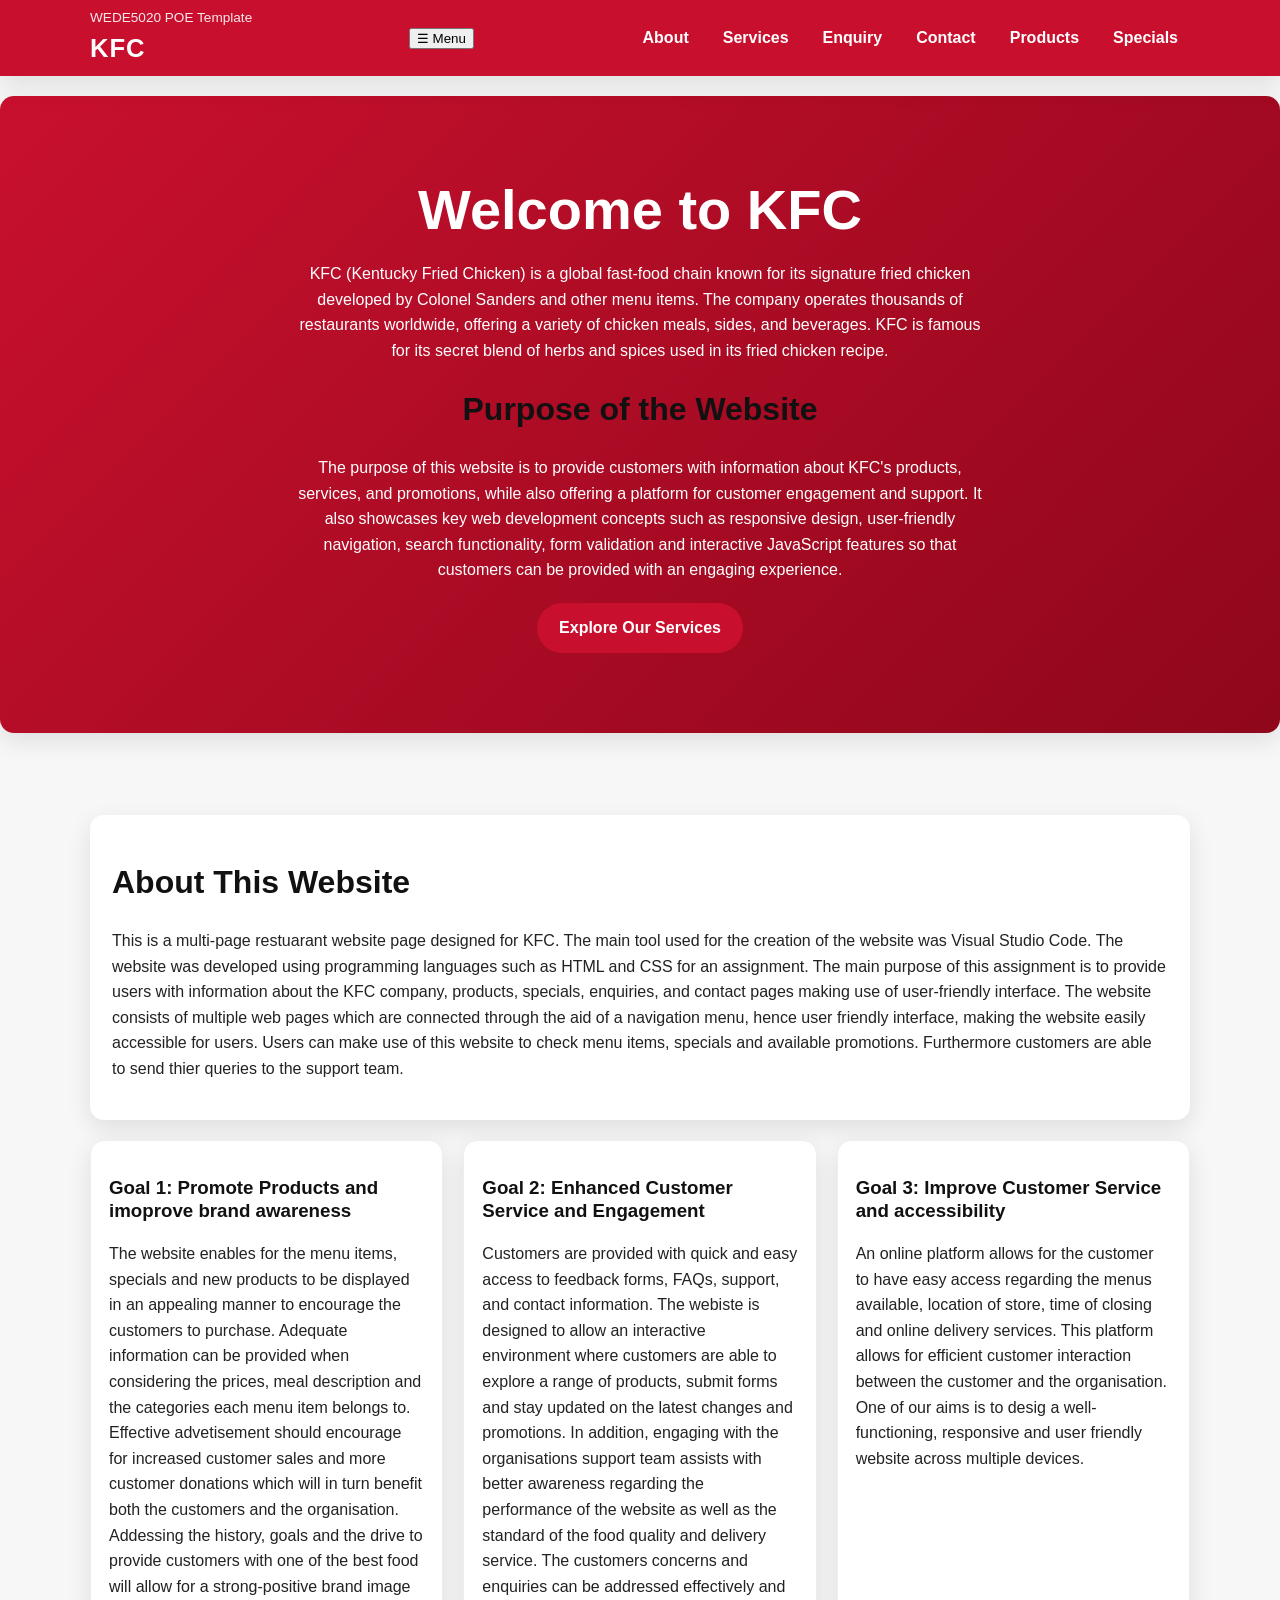
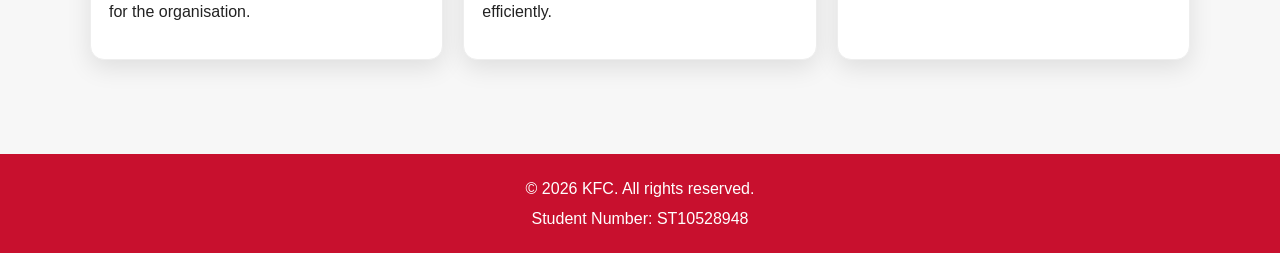
==== index.html @ 45b22a52 "Add files via upload" ====
<!DOCTYPE html>
<html lang="en">
<head>
  <title>Home | WEDE5020 POE Website</title>

  <meta charset="UTF-8">
  <meta name="viewport" content="width=device-width, initial-scale=1.0">
  <meta name="description" content="TODO: Write a short page description for search engines.">
  <meta name="keywords" content="TODO, replace, with, relevant, keywords">
  <meta name="author" content="Student Name">
  <link rel="stylesheet" href="style.css">
  <script defer src="main.js"></script>
</head>
<body>
  <header class="site-header">
    <div class="container header-layout">
      <div>
        <p class="site-tag">WEDE5020 POE Template</p>
        <strong>KFC</strong>
      </div>
      <button class="menu-toggle" type="button" aria-label="Open navigation" aria-expanded="false">☰</button>
    <nav aria-label="Primary">
      <ul class="nav-list">
        <li><a href="about.html">About</a></li>
        <li><a href="services.html">Services</a></li>
        <li><a href="enquiry.html">Enquiry</a></li>
        <li><a href="contact.html">Contact</a></li>
        <li><a href="products.html">Products</a></li>
        <li><a href="specials.html">Specials</a></li>
      </ul>
  </nav>
    </div>
  </header>

    <section class="hero">
      <div class="container">
        <h1>Welcome to KFC</h1>
        <p>KFC (Kentucky Fried Chicken) is a global fast-food chain known for its signature fried chicken developed by Colonel Sanders and 
          other menu items. The company operates thousands of restaurants worldwide, offering a variety of chicken meals, sides, and beverages.
          KFC is famous for its secret blend of herbs and spices used in its fried chicken recipe.</p>
        <h2>Purpose of the Website</h2>
        <p>The purpose of this website is to provide customers with information about KFC's products, services, and promotions, while also offering
           a platform for customer engagement and support. It also showcases key web development concepts such as responsive design, user-friendly 
           navigation, search functionality, form validation and interactive JavaScript features so that customers can be provided with an engaging
           experience.</p>
        <a class="button" href="services.html">Explore Our Services</a>
      </div>
    </section>

    <main class="container">
      <section>
        <h2>About This Website</h2>
        <p>This is a multi-page restuarant website page designed for KFC. The main tool used for the creation of the website was Visual Studio Code. 
          The website was developed using programming languages such as HTML and CSS for an assignment. The main purpose of this
          assignment is to provide users with information about the KFC company, products, specials, enquiries, and contact pages 
          making use of user-friendly interface. The website consists of multiple web pages which are connected through the aid of a navigation menu,
          hence user friendly interface, making the website easily accessible for users. Users can make use of this website to check menu items,
          specials and available promotions. Furthermore customers are able to send thier queries to the support team.</p>
      </section>

      <section class="card-grid">
        <article class="card">
          <h3>Goal 1: Promote Products and imoprove brand awareness</h3>
          <p>The website enables for the menu items, specials and new products to be displayed in an appealing manner to encourage the customers to purchase.
            Adequate information can be provided when considering the prices, meal description and the categories each menu item belongs to.
            Effective advetisement should encourage for increased customer sales and more customer donations which will in turn benefit both the customers and the organisation.
            Addessing the history, goals and the drive to provide customers with one of the best food will allow for a strong-positive brand image for the organisation.
          </p>
        </article>
        <article class="card">
          <h3>Goal 2: Enhanced Customer Service and Engagement</h3>
          <p>Customers are provided with quick and easy access to feedback forms, FAQs, support, and contact information.
            The webiste is designed to allow an interactive environment where customers are able to explore a range of products, submit forms and stay updated on the latest changes and promotions.
            In addition, engaging with the organisations support team assists with better awareness regarding the performance of the website as well as the standard of the food quality and delivery service.
            The customers concerns and enquiries can be addressed effectively and efficiently.
          </p>
        </article>
        <article class="card">
          <h3>Goal 3: Improve Customer Service and accessibility</h3>
          <p>An online platform allows for the customer to have easy access regarding the menus available, location of store, time of closing and online delivery services.
            This platform allows for efficient customer interaction between the customer and the organisation.
            One of our aims is to desig a well-functioning, responsive and user friendly website across multiple devices.</p>
        </article>
      </section>
    </main>

  <footer class="site-footer">
    <div class="container">
      <p>&copy; 2026 KFC. All rights reserved.</p>
      <p>Student Number: ST10528948</p>
    </div>
  </footer>
</body>
</html>
---- style.css ----
:root {
  --primary: #c8102e;
  --dark: #111111;
  --light: #ffffff;
  --soft: #f7f7f7;
  --text: #222222;
  --muted: #666666;
  --radius: 14px;
  --shadow: 0 8px 24px rgba(0, 0, 0, 0.10);
}

* { box-sizing: border-box; }

html { scroll-behavior: smooth; }

body {
  margin: 0;
  font-family: Arial, Helvetica, sans-serif;
  color: var(--text);
  background: var(--soft);
  line-height: 1.6;
}

img, iframe { max-width: 100%; }
img { display: block; height: auto; object-fit: cover; width: 100%; border-radius: var(--radius); }
iframe { width: 100%; min-height: 240px; border: 0; border-radius: var(--radius); }

#CEOs, #CEOs * { box-sizing: border-box;height: 200px; width: 200px; }

.container { width: min(1100px, 92%); margin: 0 auto; }

.site-header, .site-footer {
  background: var(--primary);
  color: var(--light);
}

.site-header { position: sticky; top: 0; z-index: 10; box-shadow: var(--shadow); }
.site-footer { text-align: center; padding: 18px 0; margin-top: 40px; }
.site-footer p { margin: 4px 0; }

.header-layout {
  min-height: 76px;
  display: flex;
  align-items: center;
  justify-content: space-between;
  gap: 20px;
}

.site-tag { margin: 0; font-size: 0.85rem; opacity: 0.9; }
.site-header strong { font-size: 1.6rem; letter-spacing: 1px; }

.menu-toggle {
  display: none;
  border: 2px solid var(--light);
  background: transparent;
  color: var(--light);
  border-radius: 8px;
  font-size: 1.6rem;
  padding: 4px 10px;
  cursor: pointer;
}

.nav-list {
  list-style: none;
  display: flex;
  flex-wrap: wrap;
  align-items: center;
  justify-content: center;
  gap: 10px;
  margin: 0;
  padding: 0;
}

.nav-list a {
  color: var(--light);
  text-decoration: none;
  font-weight: 700;
  padding: 10px 12px;
  border-radius: 999px;
  transition: background 0.2s ease, color 0.2s ease;
}

.nav-list a:hover, .nav-list a.active { background: var(--dark); color: var(--light); }

main { padding: 34px 0; }
h1, h2, h3 { line-height: 1.2; color: var(--dark); }
h1 { text-align: center; font-size: clamp(2rem, 5vw, 3.5rem); margin: 0 0 18px; }
h2 { font-size: clamp(1.35rem, 3vw, 2rem); }
p { font-size: 1rem; }

.hero {
  background: linear-gradient(135deg, var(--primary), #8f071b);
  color: var(--light);
  text-align: center;
  padding: clamp(35px, 8vw, 80px) 20px;
  border-radius: var(--radius);
  box-shadow: var(--shadow);
  margin-bottom: 28px;
}
.hero h1, .hero p { color: var(--light); }
.hero p { max-width: 700px; margin: 0 auto 20px; }

.intro, section {
  background: var(--light);
  padding: 22px;
  margin: 20px 0;
  border-radius: var(--radius);
  box-shadow: var(--shadow);
}

.card-grid, .products {
  display: grid;
  grid-template-columns: repeat(auto-fit, minmax(230px, 1fr));
  gap: 20px;
  background: transparent;
  padding: 0;
  box-shadow: none;
}

.card, .product {
  background: var(--light);
  border-radius: var(--radius);
  overflow: hidden;
  box-shadow: var(--shadow);
  border: 1px solid #eeeeee;
}

.card-content, .card, .product { padding: 18px; }
.card img { width: 100%; height: 190px; margin: -18px -18px 15px; max-width: calc(100% + 36px); }
.card h2, .card h4 { margin-top: 0; color: var(--primary); }

.table-wrapper { overflow-x: auto; }
table { width: 100%; border-collapse: collapse; background: var(--light); margin-top: 20px; border-radius: var(--radius); overflow: hidden; box-shadow: var(--shadow); }
th, td { padding: 12px; border-bottom: 1px solid #eeeeee; text-align: left; }
th { background: var(--dark); color: var(--light); }

form { max-width: 650px; margin: 24px auto; background: var(--light); padding: 24px; border-radius: var(--radius); box-shadow: var(--shadow); }
.form-group { margin-bottom: 16px; }
label { display: block; font-weight: 700; margin-bottom: 6px; }
input, select, textarea {
  width: 100%;
  padding: 12px;
  border: 1px solid #cccccc;
  border-radius: 8px;
  font: inherit;
}
input:focus, select:focus, textarea:focus { outline: 3px solid rgba(200,16,46,0.2); border-color: var(--primary); }
.error-message { color: var(--primary); display: block; margin-top: 4px; min-height: 18px; }

.button, button[type="submit"] {
  display: inline-block;
  background: var(--primary);
  color: var(--light);
  border: 0;
  border-radius: 999px;
  padding: 12px 22px;
  font-weight: 700;
  text-decoration: none;
  cursor: pointer;
}
.button:hover, button[type="submit"]:hover { background: var(--dark); }

.response-box { display: none; border-left: 5px solid var(--primary); }
.response-box.show { display: block; }
.small-text { color: var(--muted); font-size: 0.9rem; }

.back-to-top {
  position: fixed;
  right: 18px;
  bottom: 18px;
  display: none;
  width: 42px;
  height: 42px;
  border-radius: 50%;
  background: var(--dark);
  color: var(--light);
  border: none;
  cursor: pointer;
}
.back-to-top.show { display: block; }

.hidden { display: none !important; }

@media (max-width: 760px) {
  .header-layout { flex-wrap: wrap; padding: 12px 0; }
  .menu-toggle { display: block; margin-left: auto; }
  nav { width: 100%; display: none; }
  nav.open { display: block; }
  .nav-list { flex-direction: column; align-items: stretch; }
  .nav-list a { display: block; text-align: center; background: rgba(0,0,0,0.18); }
  main { padding-top: 22px; }
  .intro, section, form { padding: 18px; }
  .card img { height: 170px; }
}
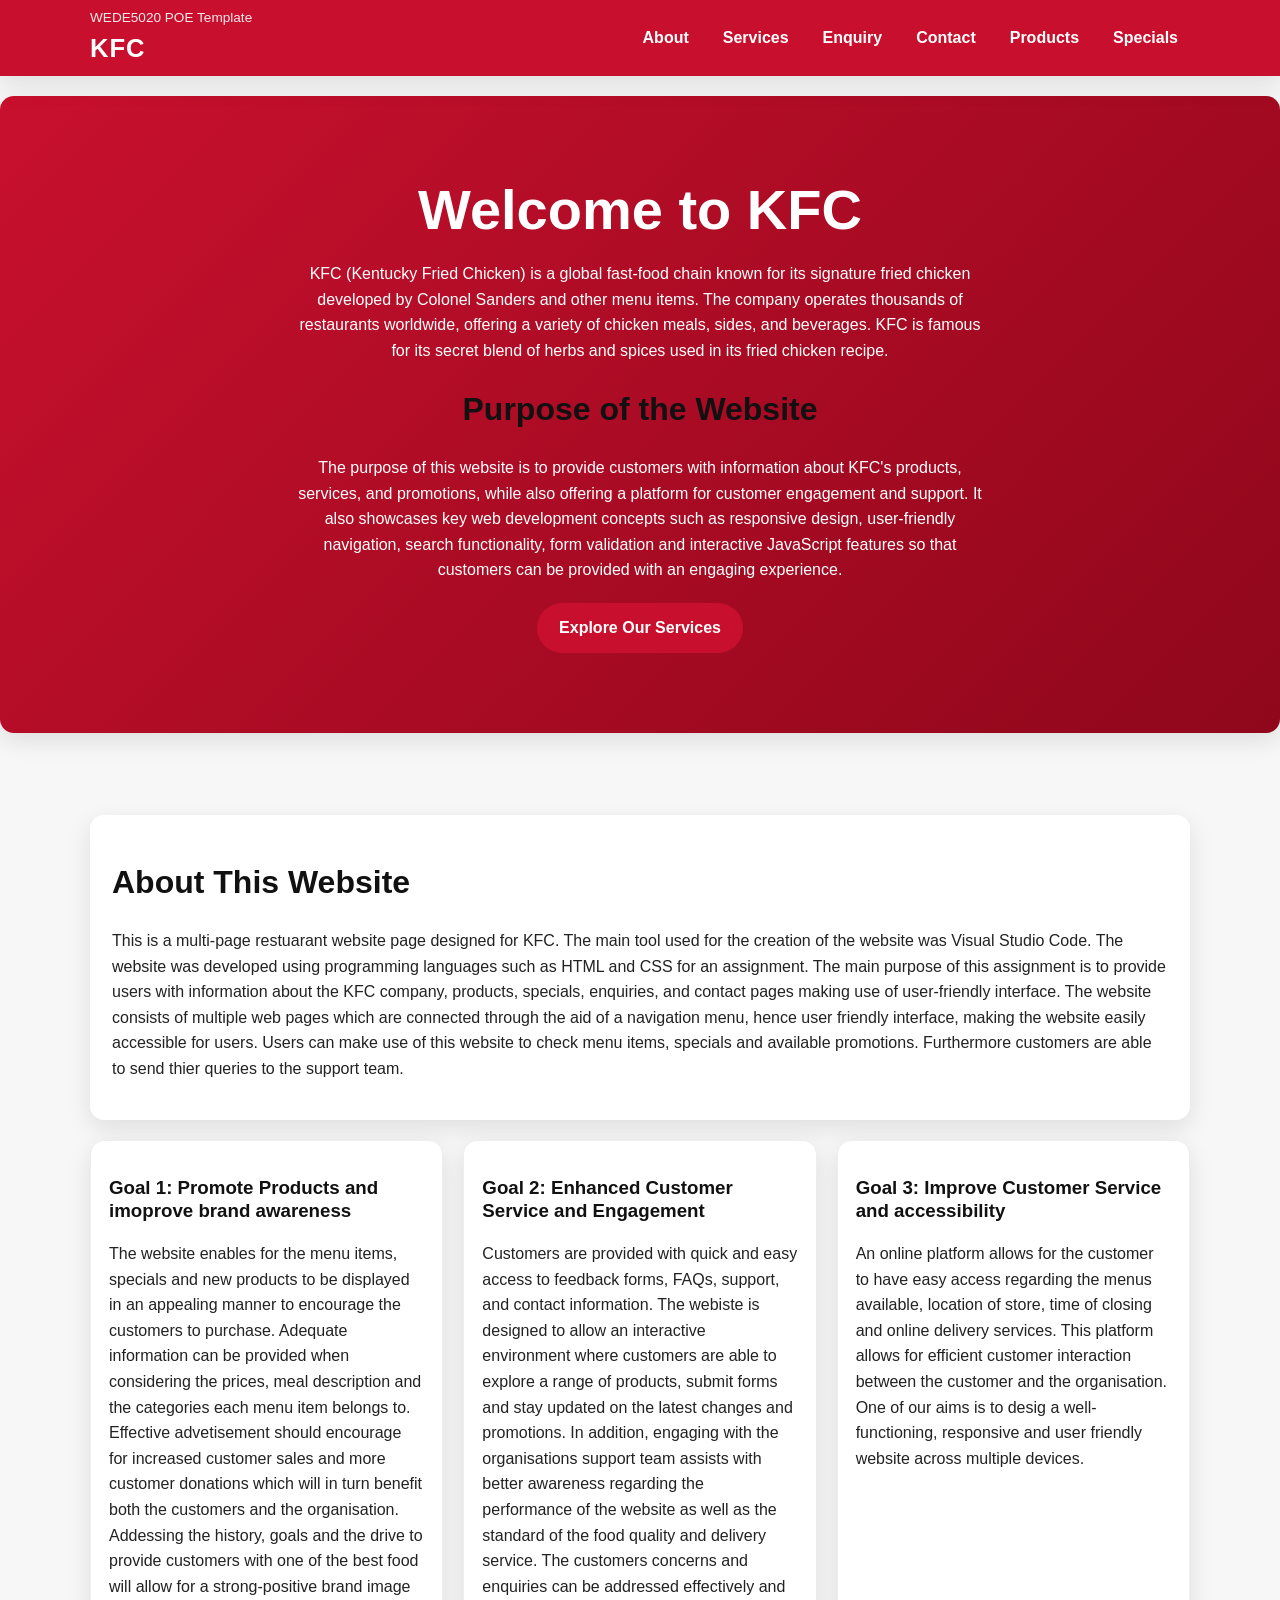
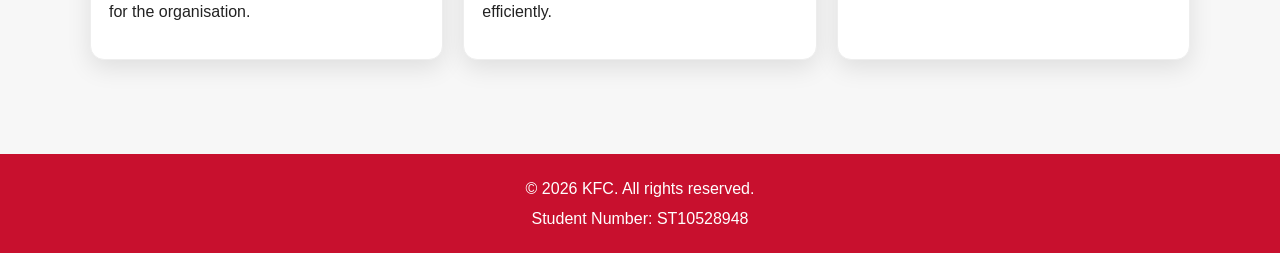
==== commit a9e5b3c1: "Add files via upload" ====
--- a/index.html
+++ b/index.html
@@ -18,7 +18,6 @@
         <p class="site-tag">WEDE5020 POE Template</p>
         <strong>KFC</strong>
       </div>
-      <button class="menu-toggle" type="button" aria-label="Open navigation" aria-expanded="false">☰</button>
     <nav aria-label="Primary">
       <ul class="nav-list">
         <li><a href="about.html">About</a></li>
--- a/style.css
+++ b/style.css
@@ -49,17 +49,6 @@
 
 .site-tag { margin: 0; font-size: 0.85rem; opacity: 0.9; }
 .site-header strong { font-size: 1.6rem; letter-spacing: 1px; }
-
-.menu-toggle {
-  display: none;
-  border: 2px solid var(--light);
-  background: transparent;
-  color: var(--light);
-  border-radius: 8px;
-  font-size: 1.6rem;
-  padding: 4px 10px;
-  cursor: pointer;
-}
 
 .nav-list {
   list-style: none;
